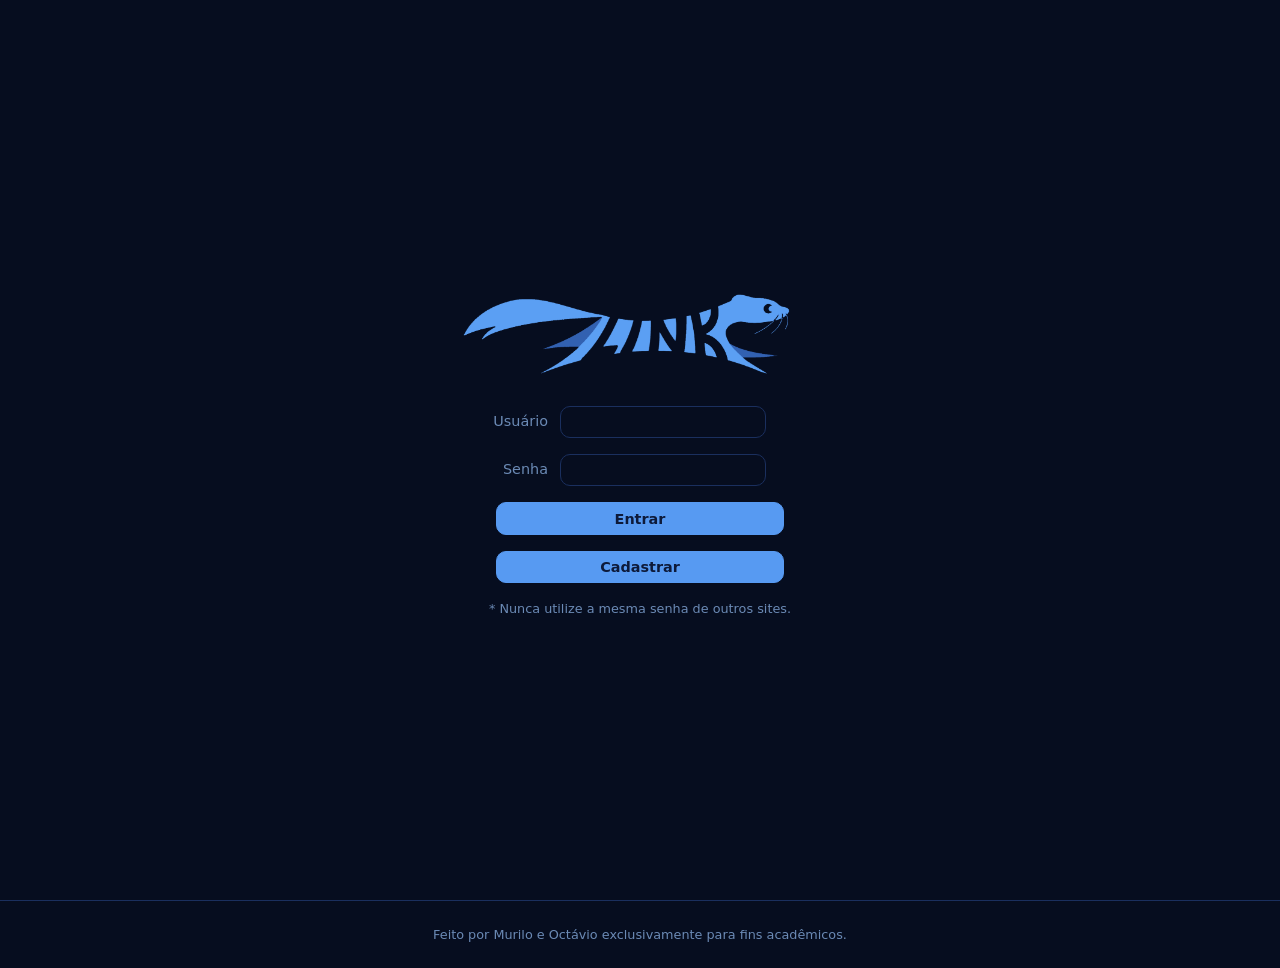
==== docs/login.html @ a32d52e3 "Fixes 2" ====
<!DOCTYPE html>
<html lang="pt-br">

<head>
    <meta charset="UTF-8" />
    <meta name="viewport" content="width=device-width, initial-scale=1.0"/>
    <title>Link - Entrar</title>
    <link rel="icon" href="data:,">
    <link rel="stylesheet" href="style.css" />
</head>

<body>
    <main class="login-content">
        <img src="Jink.png" alt="Link - página inicial" class="logo-img-large" />

        <form class="login-form">
            <div class="field-group">
                <label for="username-input">Usuário</label>
                <input id="username-input" type="text" maxlength="16" required />
            </div>

            <div class="field-group">
                <label for="password-input">Senha</label>
                <input id="password-input" type="password" required/>
            </div>

            <button type="submit" class="login-btn" id="signin-btn">Entrar</button>
            <button type="submit" class="login-btn" id="signup-btn">Cadastrar</button>

            <p class="footnote">
                * Nunca utilize a mesma senha de outros sites.
            </p>
        </form>
    </main>

    <footer>
        <p class="footnote">
            Feito por Murilo e Octávio exclusivamente para fins acadêmicos.
        </p>
    </footer>

    <div id="toast" class="toast hidden"></div>

    <script src="utils.js"></script>
    <script src="login.js"></script>
</body>
</html>
---- docs/style.css ----
:root {
    --background-color: #060d1f;
    --foreground-color: #0d1a3a;
    --border-color: #1a2f5e;
    --main-color: #579AF2;
    --accent-color: #F2EC99;
    --danger-color: #F26457;
    --default-text-color: #dce8fb;
    --muted-text-color: #6b8ab5;

    --border-radius: 10px;

    --font-size-small: 0.8rem;
    --font-size-medium: 0.9rem;
    --font-size-large: 1.25rem;
    --font-size-giant: 5.0rem;

    --font: 'Segoe UI', system-ui, sans-serif;
}

*, *::before, *::after {
    box-sizing: border-box;
    margin: 0;
    padding: 0;
}

/* Nielsen */
:focus-visible {
    outline: 2px solid var(--main-color);
    outline-offset: 3px;
}

.sr-only {
    position: absolute;
    width: 1px; height: 1px;
    padding: 0; margin: -1px;
    overflow: hidden;
    clip: rect(0,0,0,0);
    white-space: nowrap;
    border: 0;
}

body {
    font-family: var(--font);
    font-size: var(--font-size-medium);
    color: var(--default-text-color);
    background: var(--background-color);
    line-height: 1.5;
}

header {
    top: 0;
    z-index: 100;
    position: sticky;

    display: flex;
    align-items: center;
    justify-content: space-between;
    padding: 0 2rem;
    gap: 1rem;

    height: 56px;

    background: var(--foreground-color);
    border-bottom: 1px solid var(--border-color);
}

.logo-img {
    height: 36px;
    width: auto;
    flex-shrink: 0;
    mix-blend-mode: screen;
}

.logo-img-large {
	height: 100px;
	width: auto;
	flex-shrink: 0;
	mix-blend-mode: screen;
}

header nav {
    display: flex;
    align-items: center;
    gap: 0.5rem;
}

.search-group {
    display: flex;
    align-items: center;
    gap: 0.5rem;
}

input, textarea {
    padding: 0.45rem 0.75rem;
    color: var(--default-text-color);
    border-radius: var(--border-radius);
    background: var(--background-color);
    border: 1px solid var(--border-color);
    font-family: var(--font);
    font-size: var(--font-size-medium);
    transition: border-color 0.2s, box-shadow 0.2s;
}
input:focus, textarea:focus {
    outline: none;
    border-color: var(--main-color);
    box-shadow: 0 0 0 3px rgba(87, 154, 242, 0.15);
}
/* Nielsen */
input:user-invalid {
    border-color: var(--danger-color);
}
button {
    padding: 0.45rem 1rem;
    cursor: pointer;
    font-weight: bold;
    font-family: var(--font);
    font-size: var(--font-size-medium);
    color: var(--foreground-color);
    background: var(--main-color);
    border-radius: var(--border-radius);
    border: 1px solid var(--main-color);
    transition: background 0.2s, color 0.2s, border-color 0.2s;
    white-space: nowrap;
}
button:hover {
    background: transparent;
    color: var(--main-color);
}
button:active {
    opacity: 0.75;
}
/* Nielsen */
button:disabled {
    opacity: 0.4;
    cursor: not-allowed;
}

/* Login et cetera */
a#profile-btn {
    padding: 0.45rem 1rem;
    cursor: pointer;
    font-weight: bold;
    font-family: var(--font);
    font-size: var(--font-size-medium);
    color: var(--foreground-color);
    background: var(--main-color);
    border-radius: var(--border-radius);
    border: 1px solid var(--main-color);
    text-decoration: none;
    transition: background 0.2s, color 0.2s;
    white-space: nowrap;
    max-width: 120px;
    overflow: hidden;
    text-overflow: ellipsis;
    display: inline-block;
}
a#profile-btn:hover {
    background: transparent;
    color: var(--accent-color);
}

.btn-ghost {
    background: transparent;
    color: var(--muted-text-color);
    border: 1px solid var(--border-color);
}
.btn-ghost:hover {
    color: var(--main-color);
    border-color: var(--main-color);
    background: transparent;
}

main { min-height: 100vh; }

.main-content {
    gap: 1.5rem;
    display: grid;
    grid-template-columns: 1fr 250px;

    padding: 0 1rem;
    margin: 2rem auto;
    max-width: 900px;
}

.sidebar {
    top: 72px;
    position: sticky;

    padding: 1rem;
    height: fit-content;

    background: var(--foreground-color);
    border-radius: var(--border-radius);
    border: 1px solid var(--border-color);
}

.sidebar-heading {
    margin-bottom: 0.75rem;
    text-transform: uppercase;
    letter-spacing: 0.1em;
    font-size: var(--font-size-small);
    font-weight: 600;
    color: var(--muted-text-color);
}

.sidebar ul { list-style: none; }

.sidebar li {
    display: flex;
    align-items: center;
    justify-content: space-between;
    padding: 0.6rem 0;
    font-size: var(--font-size-small);
    border-bottom: 1px solid var(--border-color);
    gap: 0.5rem;
}
.sidebar li:last-child { border-bottom: none; }

.sidebar .user-name {
    flex: 1;
    overflow: hidden;
    text-overflow: ellipsis;
    white-space: nowrap;
}

/* Nielsen */
.follow-btn {
    padding: 0.25rem 0.7rem;
    font-size: var(--font-size-small);
    background: transparent;
    color: var(--main-color);
    border: 1px solid var(--main-color);
    flex-shrink: 0;
}
.follow-btn:hover {
    background: var(--accent-color);
    color: var(--foreground-color);
}
.follow-btn.following {
    background: transparent;
    color: var(--muted-text-color);
    border-color: var(--border-color);
}
.follow-btn.following:hover {
    color: var(--danger-color);
    border-color: var(--danger-color);
    background: transparent;
}

.feed {
    display: flex;
    flex-direction: column;
    gap: 1rem;
    min-width: 0;
}
.compose {
    display: flex;
    flex-direction: column;
    gap: 0.75rem;
    padding: 1rem;
    background: var(--foreground-color);
    border-radius: var(--border-radius);
    border: 1px solid var(--border-color);
}

/* Nielsen */
.compose-author {
    font-size: var(--font-size-small);
    color: var(--muted-text-color);
    min-height: 1.2em;
}
.compose-author span {
    color: var(--main-color);
    font-weight: 600;
}

.compose textarea {
    width: 100%;
    height: 80px;
    resize: none;
}

.compose-footer {
    display: flex;
    align-items: center;
    justify-content: space-between;
}

#compose-count {
    color: var(--muted-text-color);
    font-size: var(--font-size-small);
    font-variant-numeric: tabular-nums;
}

/* Nielsen */
#compose-count.near-limit { color: var(--accent-color); }
#compose-count.at-limit   { color: var(--danger-color); }

#posts-container { min-width: 0; }

.post-card {
    padding: 1rem 1.1rem;
    margin: 0.5rem 0;
    min-width: 0;
    overflow: hidden;
    background: var(--foreground-color);
    border-radius: var(--border-radius);
    border: 1px solid var(--border-color);
    transition: border-color 0.2s;
}
.post-card:hover { border-color: #1741BF; }

.post-meta {
    display: flex;
    align-items: baseline;
    gap: 0.5rem;
    margin-bottom: 0.5rem;
}

.post-author {
    font-weight: 600;
    font-size: var(--font-size-small);
    color: var(--accent-color);
}

.post-time {
    font-size: var(--font-size-small);
    color: var(--muted-text-color);
}

.post-content {
    margin-bottom: 0.85rem;
    line-height: 1.6;
    overflow-wrap: break-word;
}

.post-actions {
    display: flex;
    align-items: center;
    gap: 0.5rem;
}

/* Nielsen */
.like-btn {
    padding: 0.25rem 0.7rem;
    font-size: var(--font-size-small);
    background: transparent;
    color: var(--muted-text-color);
    border: 1px solid var(--border-color);
    display: flex;
    align-items: center;
    gap: 0.3rem;
}
.like-btn:hover {
    background: transparent;
    color: var(--main-color);
    border-color: var(--main-color);
}
.like-btn.liked {
    color: var(--danger-color);
    border-color: var(--danger-color);
    background: rgba(242, 100, 87, 0.08);
}
.like-btn.liked:hover {
    background: transparent;
}

.post-likes {
    font-size: var(--font-size-small);
    color: var(--muted-text-color);
}

.state-msg {
    padding: 2rem 1rem;
    text-align: center;
    color: var(--muted-text-color);
    font-size: var(--font-size-small);
    background: var(--foreground-color);
    border-radius: var(--border-radius);
    border: 1px dashed var(--border-color);
}

footer {
    padding: 1.5rem 0;
    border-top: 1px solid var(--border-color);
}

.footnote {
    text-align: center;
    color: var(--muted-text-color);
    font-size: var(--font-size-small);
}

.toast {
    z-index: 999;
    left: 50%;
    bottom: 1.5rem;
    position: fixed;
    transform: translateX(-50%);
    padding: 0.6rem 1.4rem;
    font-weight: bold;
    border-radius: 99px;
    background: var(--main-color);
    color: var(--foreground-color);
    transition: opacity 0.3s;
    white-space: nowrap;
    pointer-events: none;
}
.toast.hidden  { opacity: 0; }
.toast.error   { background: var(--danger-color); color: #fff; }
.toast.warning { background: var(--accent-color); color: #060d1f; }

.login-content {
    display: flex;
    align-items: center;
    flex-direction: column;
    justify-content: center;
    gap: 24px;
    min-height: 100vh;
}

.login-form {
    display: flex;
    align-items: center;
    flex-direction: column;
    gap: 16px;
}

.field-group {
    position: relative;
    width: 10rem;
}

.field-group label {
    top: 50%;
    right: 100%;
    position: absolute;
    padding-right: 12px;
    white-space: nowrap;
    transform: translateY(-50%);
    color: var(--muted-text-color);
}

.login-btn { width: 18rem; }

.tag {
    display: inline-block;
    padding: 0.15rem 0.5rem;
    border-radius: 99px;
    font-size: var(--font-size-small);
    background: rgba(87, 154, 242, 0.15);
    color: var(--main-color);
    border: 1px solid rgba(87, 154, 242, 0.3);
}
.tag.yellow {
    background: rgba(242, 236, 153, 0.12);
    color: var(--accent-color);
    border-color: rgba(242, 236, 153, 0.25);
}

@media (max-width: 640px) {
    .main-content { grid-template-columns: 1fr; }
    .sidebar, #search-input, #search-btn { display: none; }
}

#pfp-canvas {
    width: 140px;
    height: 140px;
    border-radius: 50%;
}
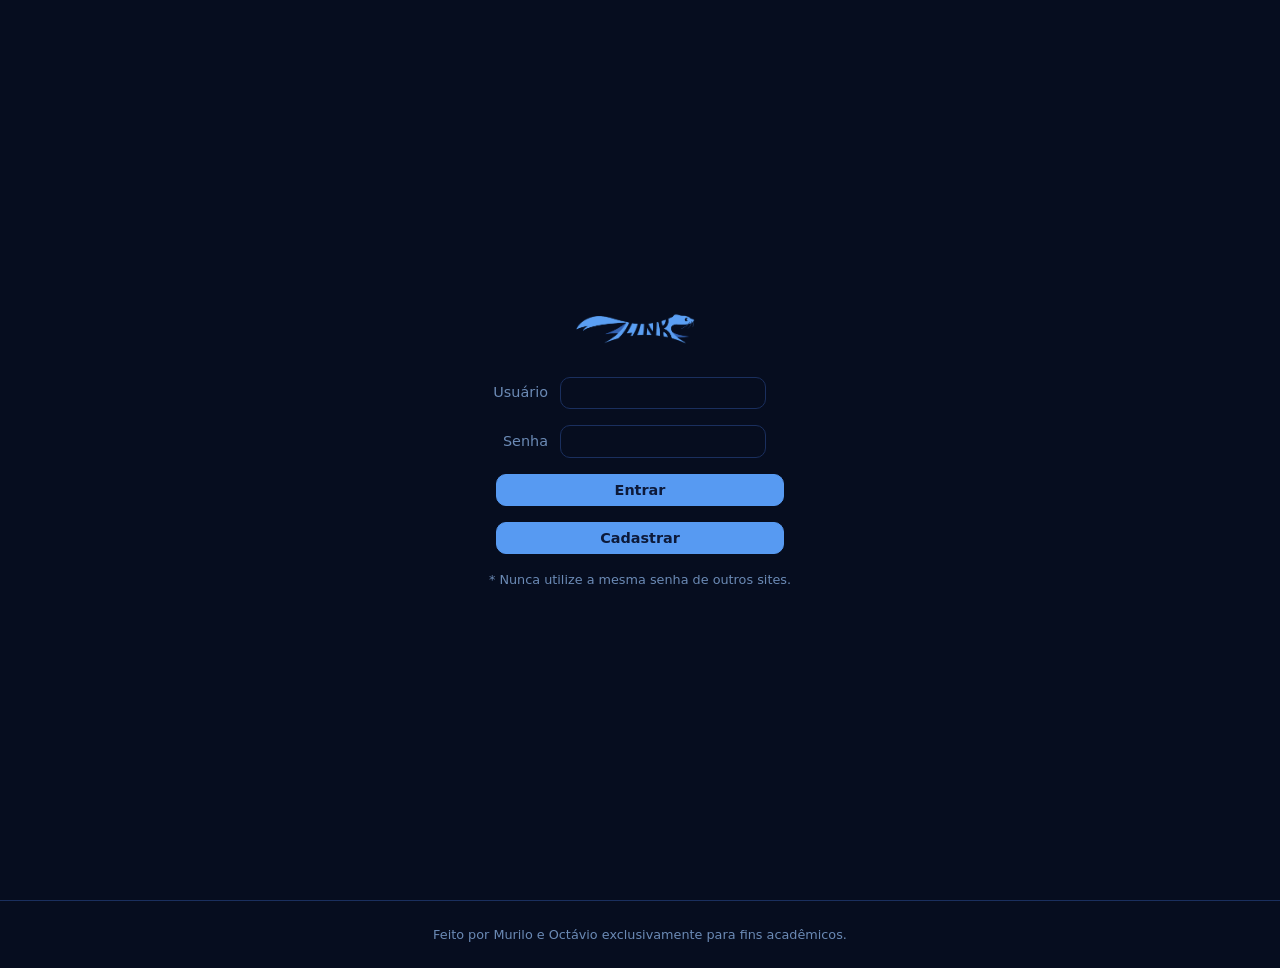
==== commit 3a478435: "Navegação melhorada" ====
--- a/docs/login.html
+++ b/docs/login.html
@@ -11,7 +11,9 @@
 
 <body>
     <main class="login-content">
-        <img src="Jink.png" alt="Link - página inicial" class="logo-img-large" />
+        <a href="index.html">
+            <img src="Jink.png" alt="Link - Perfil" class="logo-img" />
+        </a>
 
         <form class="login-form">
             <div class="field-group">
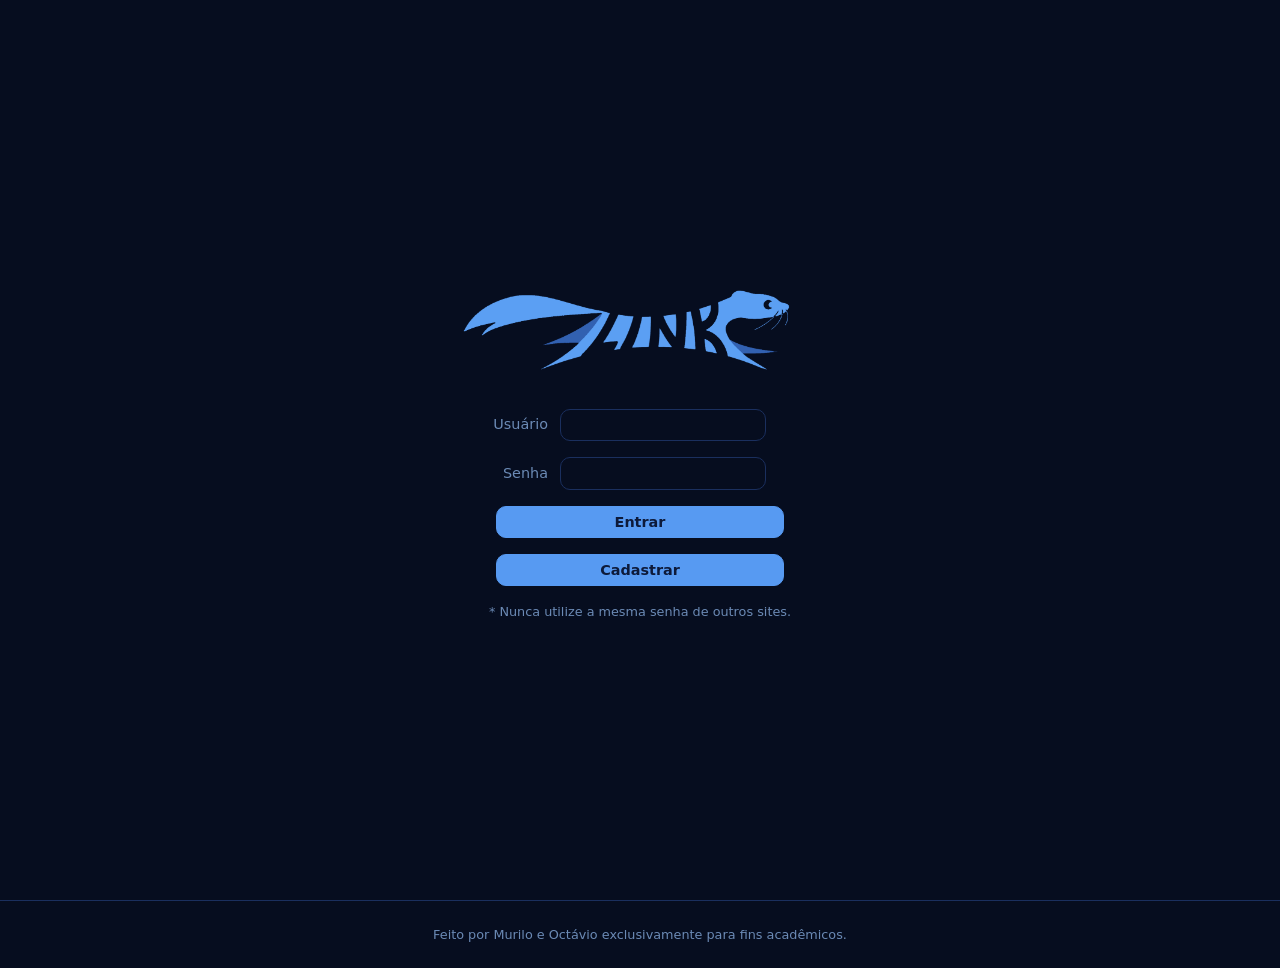
==== commit a297f619: "Small typo" ====
--- a/docs/login.html
+++ b/docs/login.html
@@ -12,7 +12,7 @@
 <body>
     <main class="login-content">
         <a href="index.html">
-            <img src="Jink.png" alt="Link - Perfil" class="logo-img" />
+            <img src="Jink.png" alt="Link - Perfil" class="logo-img-large" />
         </a>
 
         <form class="login-form">
